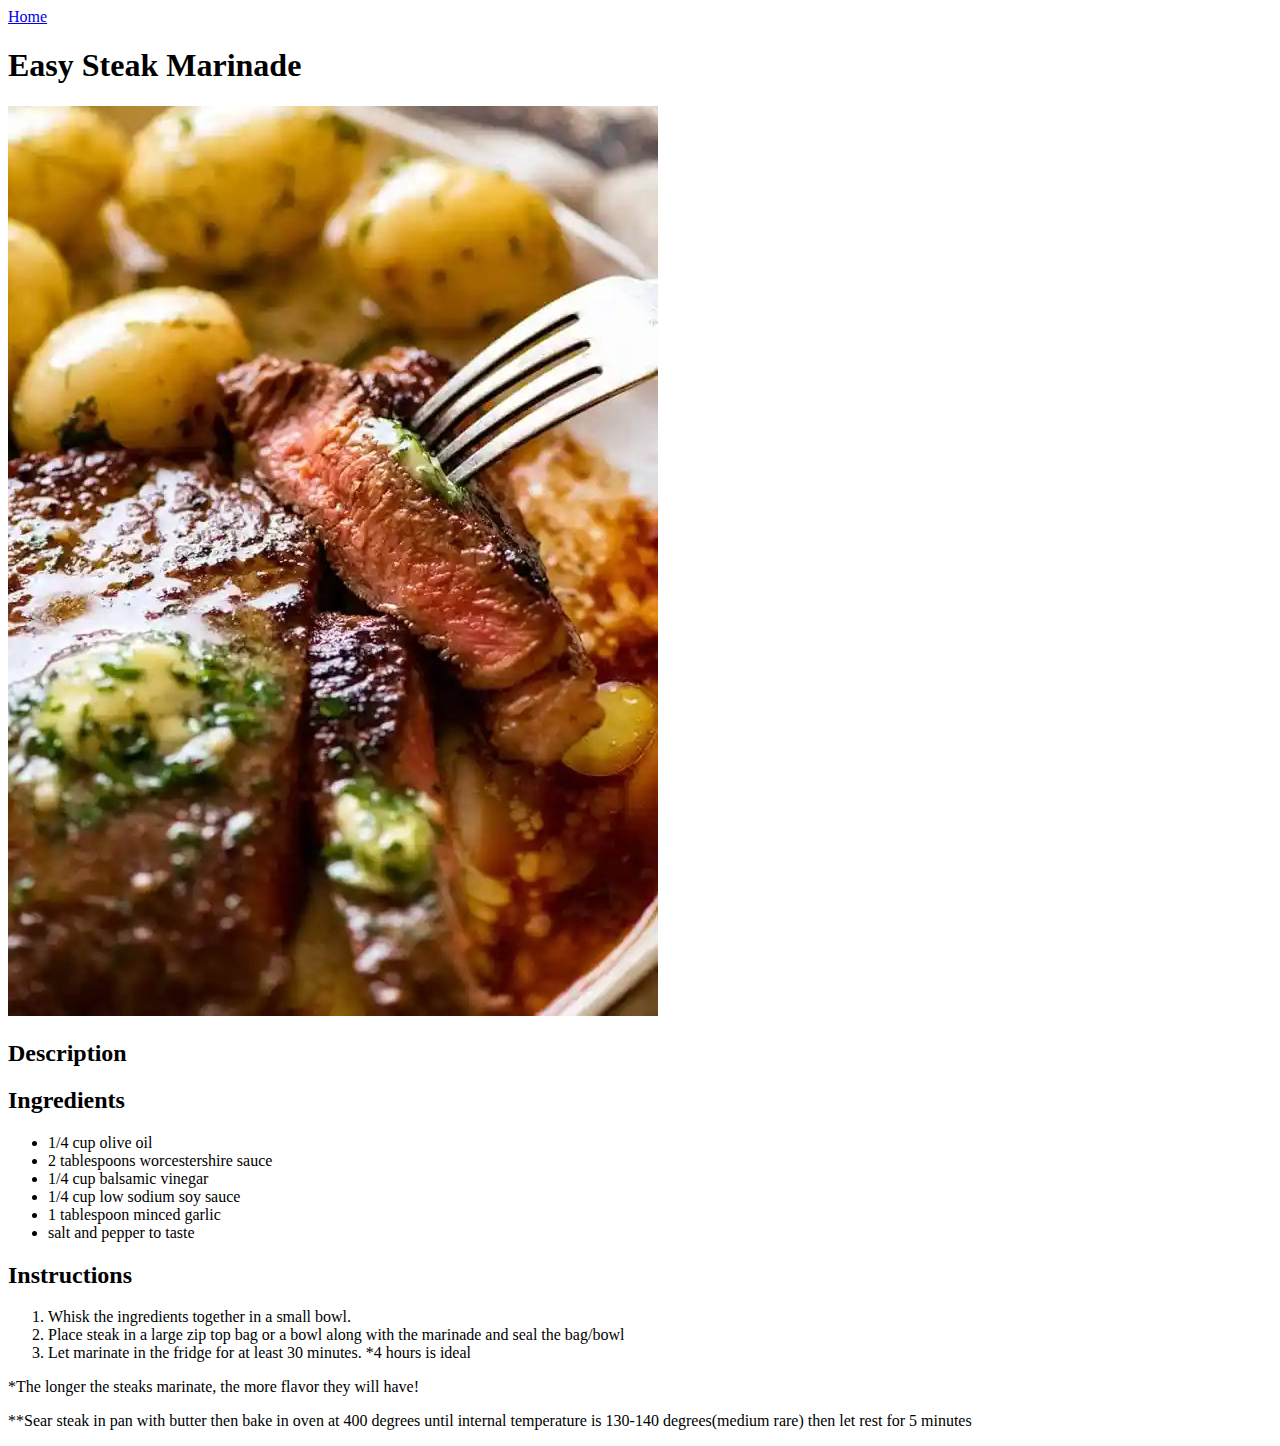
==== recipes/marinade.html @ 48463c10 "Update marinade.html" ====
<!DOCTYPE html>

<html lang="en">
  <head>
    <meta charset="UTF-8" />
    <title>Marinade</title>
  </head>

  <body>
    <header>
      <link rel="stylesheet" href="../css/recipes.css" />
      <a href="../index.html">Home</a>
    </header>
    <h1>Easy Steak Marinade</h1>
    <img src="../img/steak.jpg" alt="Picture of steak" class="steak" />

    <h2>Description</h2>

    <h2>Ingredients</h2>
    <ul>
      <li>1/4 cup olive oil</li>
      <li>2 tablespoons worcestershire sauce</li>
      <li>1/4 cup balsamic vinegar</li>
      <li>1/4 cup low sodium soy sauce</li>
      <li>1 tablespoon minced garlic</li>
      <li>salt and pepper to taste</li>
    </ul>

    <h2>Instructions</h2>
    <ol>
      <li>Whisk the ingredients together in a small bowl.</li>
      <li>
        Place steak in a large zip top bag or a bowl along with the marinade and
        seal the bag/bowl
      </li>
      <li>
        Let marinate in the fridge for at least 30 minutes. *4 hours is ideal
      </li>
    </ol>
    <p>*The longer the steaks marinate, the more flavor they will have!</p>
    <p>
      **Sear steak in pan with butter then bake in oven at 400 degrees until
      internal temperature is 130-140 degrees(medium rare) then let rest for 5 minutes
    </p>
  </body>
</html>
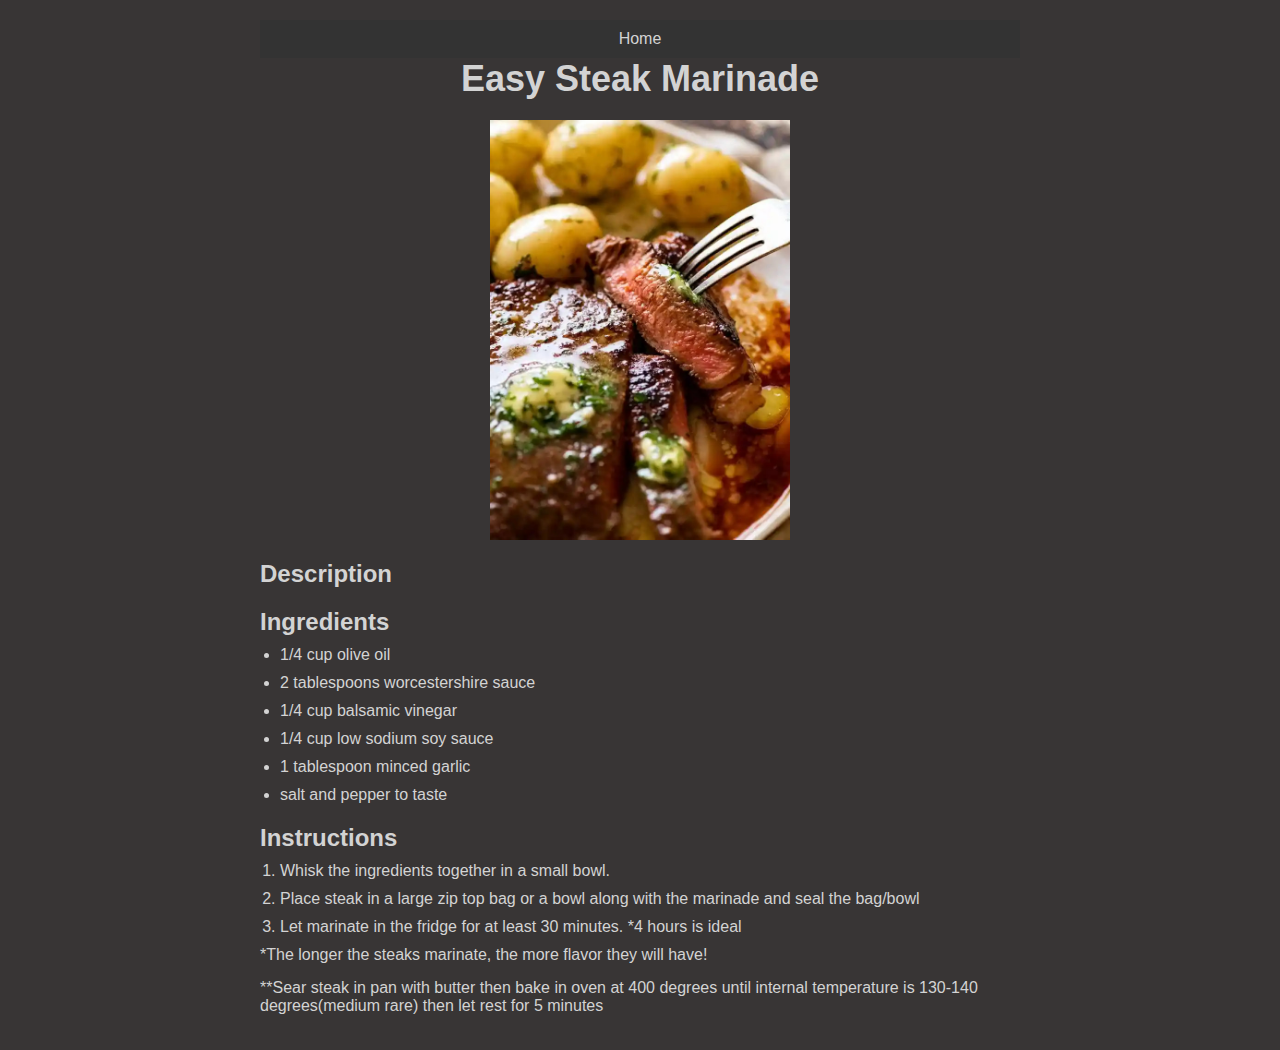
==== commit 4a7a98d6: "updated styles for main page and recipes pages" ====
--- a/recipes/marinade.html
+++ b/recipes/marinade.html
@@ -1,46 +1,47 @@
 <!DOCTYPE html>
-
 <html lang="en">
   <head>
     <meta charset="UTF-8" />
     <title>Marinade</title>
+    <link rel="stylesheet" href="../css/recipes.css" />
   </head>
+  <body>
+    <div class="container">
+      <header>
+        <a href="../index.html">Home</a>
+      </header>
+      <h1>Easy Steak Marinade</h1>
+      <img src="../img/steak.jpg" alt="Picture of steak" class="img" />
 
-  <body>
-    <header>
-      <link rel="stylesheet" href="../css/recipes.css" />
-      <a href="../index.html">Home</a>
-    </header>
-    <h1>Easy Steak Marinade</h1>
-    <img src="../img/steak.jpg" alt="Picture of steak" class="steak" />
+      <h2>Description</h2>
 
-    <h2>Description</h2>
+      <h2>Ingredients</h2>
+      <ul>
+        <li>1/4 cup olive oil</li>
+        <li>2 tablespoons worcestershire sauce</li>
+        <li>1/4 cup balsamic vinegar</li>
+        <li>1/4 cup low sodium soy sauce</li>
+        <li>1 tablespoon minced garlic</li>
+        <li>salt and pepper to taste</li>
+      </ul>
 
-    <h2>Ingredients</h2>
-    <ul>
-      <li>1/4 cup olive oil</li>
-      <li>2 tablespoons worcestershire sauce</li>
-      <li>1/4 cup balsamic vinegar</li>
-      <li>1/4 cup low sodium soy sauce</li>
-      <li>1 tablespoon minced garlic</li>
-      <li>salt and pepper to taste</li>
-    </ul>
-
-    <h2>Instructions</h2>
-    <ol>
-      <li>Whisk the ingredients together in a small bowl.</li>
-      <li>
-        Place steak in a large zip top bag or a bowl along with the marinade and
-        seal the bag/bowl
-      </li>
-      <li>
-        Let marinate in the fridge for at least 30 minutes. *4 hours is ideal
-      </li>
-    </ol>
-    <p>*The longer the steaks marinate, the more flavor they will have!</p>
-    <p>
-      **Sear steak in pan with butter then bake in oven at 400 degrees until
-      internal temperature is 130-140 degrees(medium rare) then let rest for 5 minutes
-    </p>
+      <h2>Instructions</h2>
+      <ol>
+        <li>Whisk the ingredients together in a small bowl.</li>
+        <li>
+          Place steak in a large zip top bag or a bowl along with the marinade
+          and seal the bag/bowl
+        </li>
+        <li>
+          Let marinate in the fridge for at least 30 minutes. *4 hours is ideal
+        </li>
+      </ol>
+      <p>*The longer the steaks marinate, the more flavor they will have!</p>
+      <p>
+        **Sear steak in pan with butter then bake in oven at 400 degrees until
+        internal temperature is 130-140 degrees(medium rare) then let rest for 5
+        minutes
+      </p>
+    </div>
   </body>
 </html>
--- a/css/recipes.css
+++ b/css/recipes.css
@@ -0,0 +1,65 @@
+* {
+  box-sizing: border-box;
+  margin: 0;
+  padding: 0;
+}
+
+body {
+  background-color: rgb(56, 53, 53);
+  color: lightgray;
+  font-family: "Trebuchet MS", sans-serif;
+  display: flex;
+  justify-content: center;
+  align-items: center;
+  min-height: 100vh;
+}
+
+.container {
+  max-width: 800px;
+  padding: 20px;
+}
+
+header {
+  background-color: #333333;
+  padding: 10px;
+  text-align: center;
+}
+
+header a {
+  text-decoration: none;
+  color: lightgray;
+}
+
+h1 {
+  text-align: center;
+  font-size: 36px;
+  margin-bottom: 20px;
+}
+
+.img {
+  display: block;
+  margin: 0 auto;
+  width: 300px;
+  height: auto;
+}
+
+h2 {
+  font-size: 24px;
+  margin-top: 20px;
+  margin-bottom: 10px;
+}
+
+ul,
+ol {
+  /* list-style: none; */
+  padding-left: 20px;
+}
+
+ul li,
+ol li {
+  margin-bottom: 10px;
+}
+
+p {
+  margin-bottom: 15px;
+}
